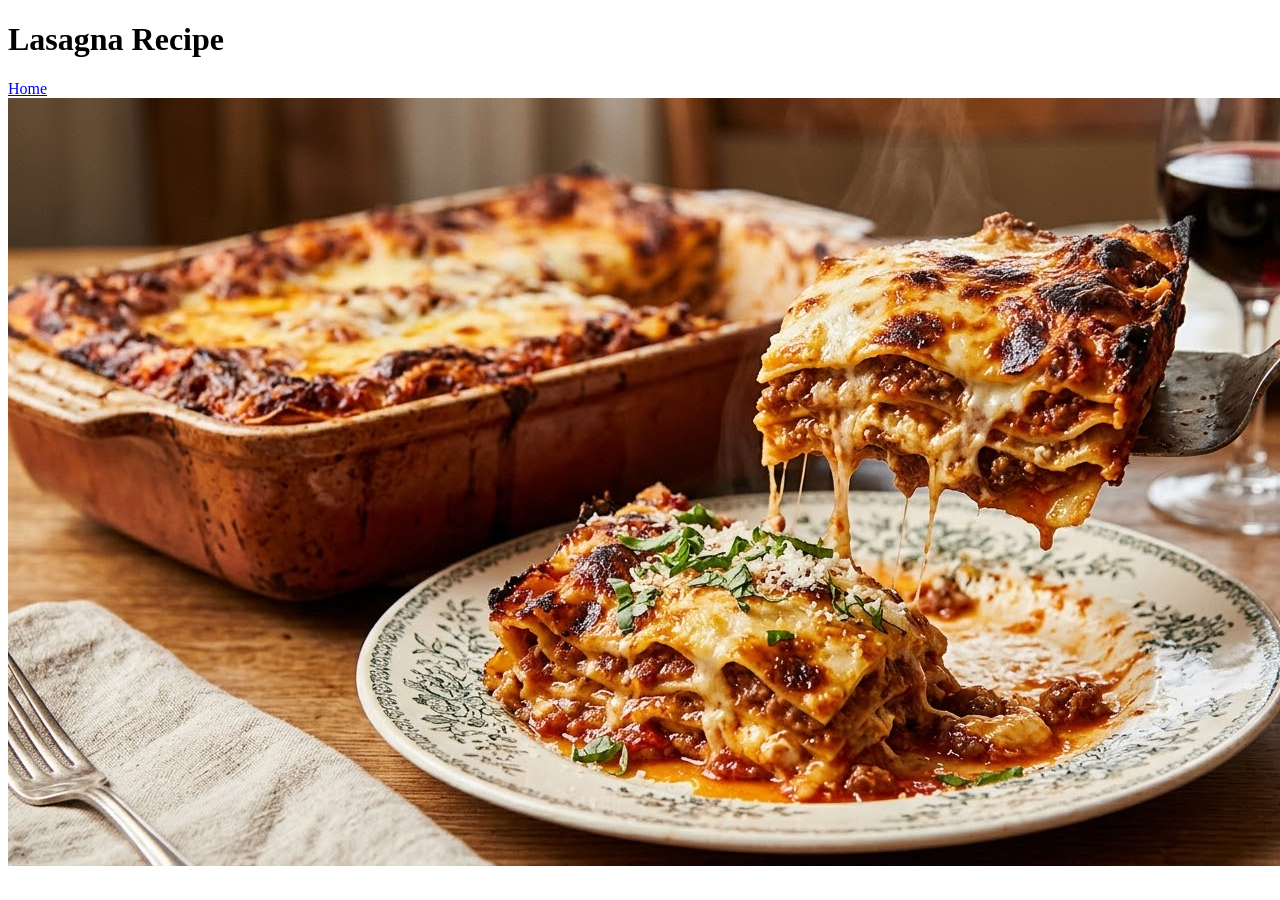
==== recipes/lasagna.html @ daffce8c "linked lasagna recipe page and index together. also made an extra file called images for future use " ====
<!DOCTYPE html>
<html lang="en">
<head>
    <meta charset="UTF-8">
    <meta name="viewport" content="width=device-width, initial-scale=1.0">
    <title>Document</title>
</head>
<body>
    <h1>Lasagna Recipe</h1>
        <a href="../index.html">Home</a>
        <img src="../images/lasagna.jpg" alt="ai image of homemade lasagna">

</body>
</html>
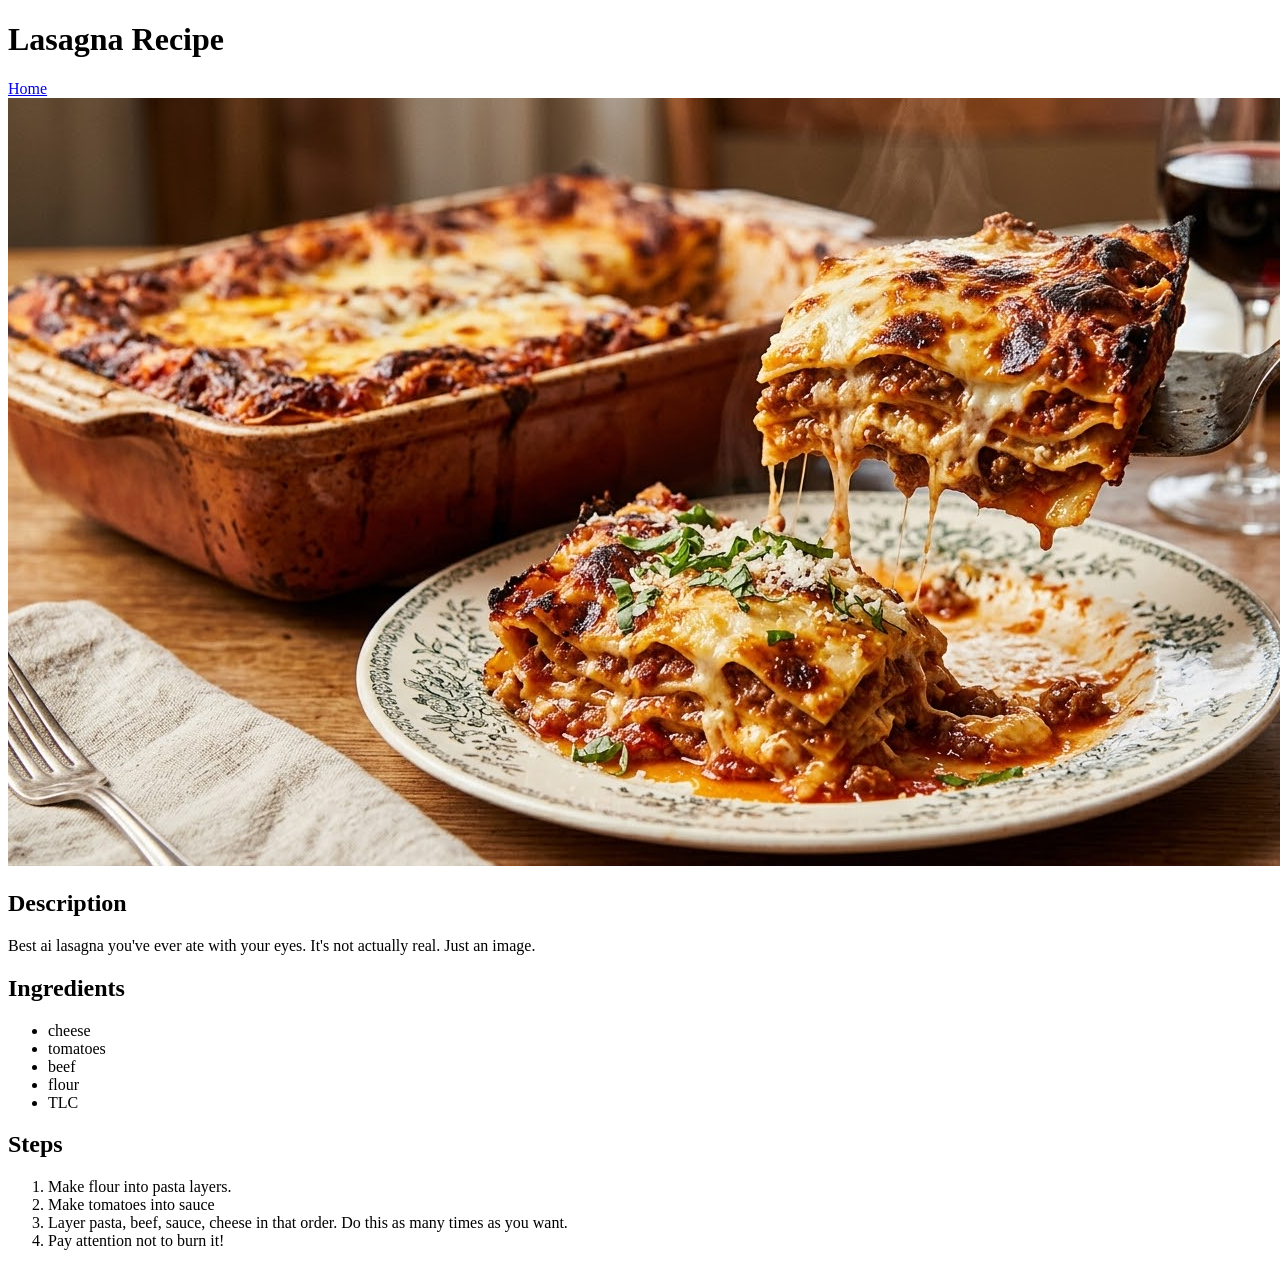
==== commit 0a82aba5: "made ingredients list and steps in lasagna.html. then made 2 new .html files." ====
--- a/recipes/lasagna.html
+++ b/recipes/lasagna.html
@@ -9,6 +9,28 @@
     <h1>Lasagna Recipe</h1>
         <a href="../index.html">Home</a>
         <img src="../images/lasagna.jpg" alt="ai image of homemade lasagna">
-
+    <h2>Description</h2>
+        <p>
+            Best ai lasagna you've ever ate with your eyes.
+             It's not actually real. Just an image.
+        </p>
+    <h2>Ingredients</h2>
+        <ul>
+            <li>cheese</li>
+            <li>tomatoes</li>
+            <li>beef</li>
+            <li>flour</li>
+            <li>TLC</li>
+        </ul>
+    <h2>Steps</h2>
+        <ol>
+            <li>Make flour into pasta layers.</li>
+            <li>Make tomatoes into sauce</li>
+            <li>
+                Layer pasta, beef, sauce, cheese in that order.
+                Do this as many times as you want.
+            </li>
+            <li>Pay attention not to burn it!</li>
+        </ol>
 </body>
 </html>
